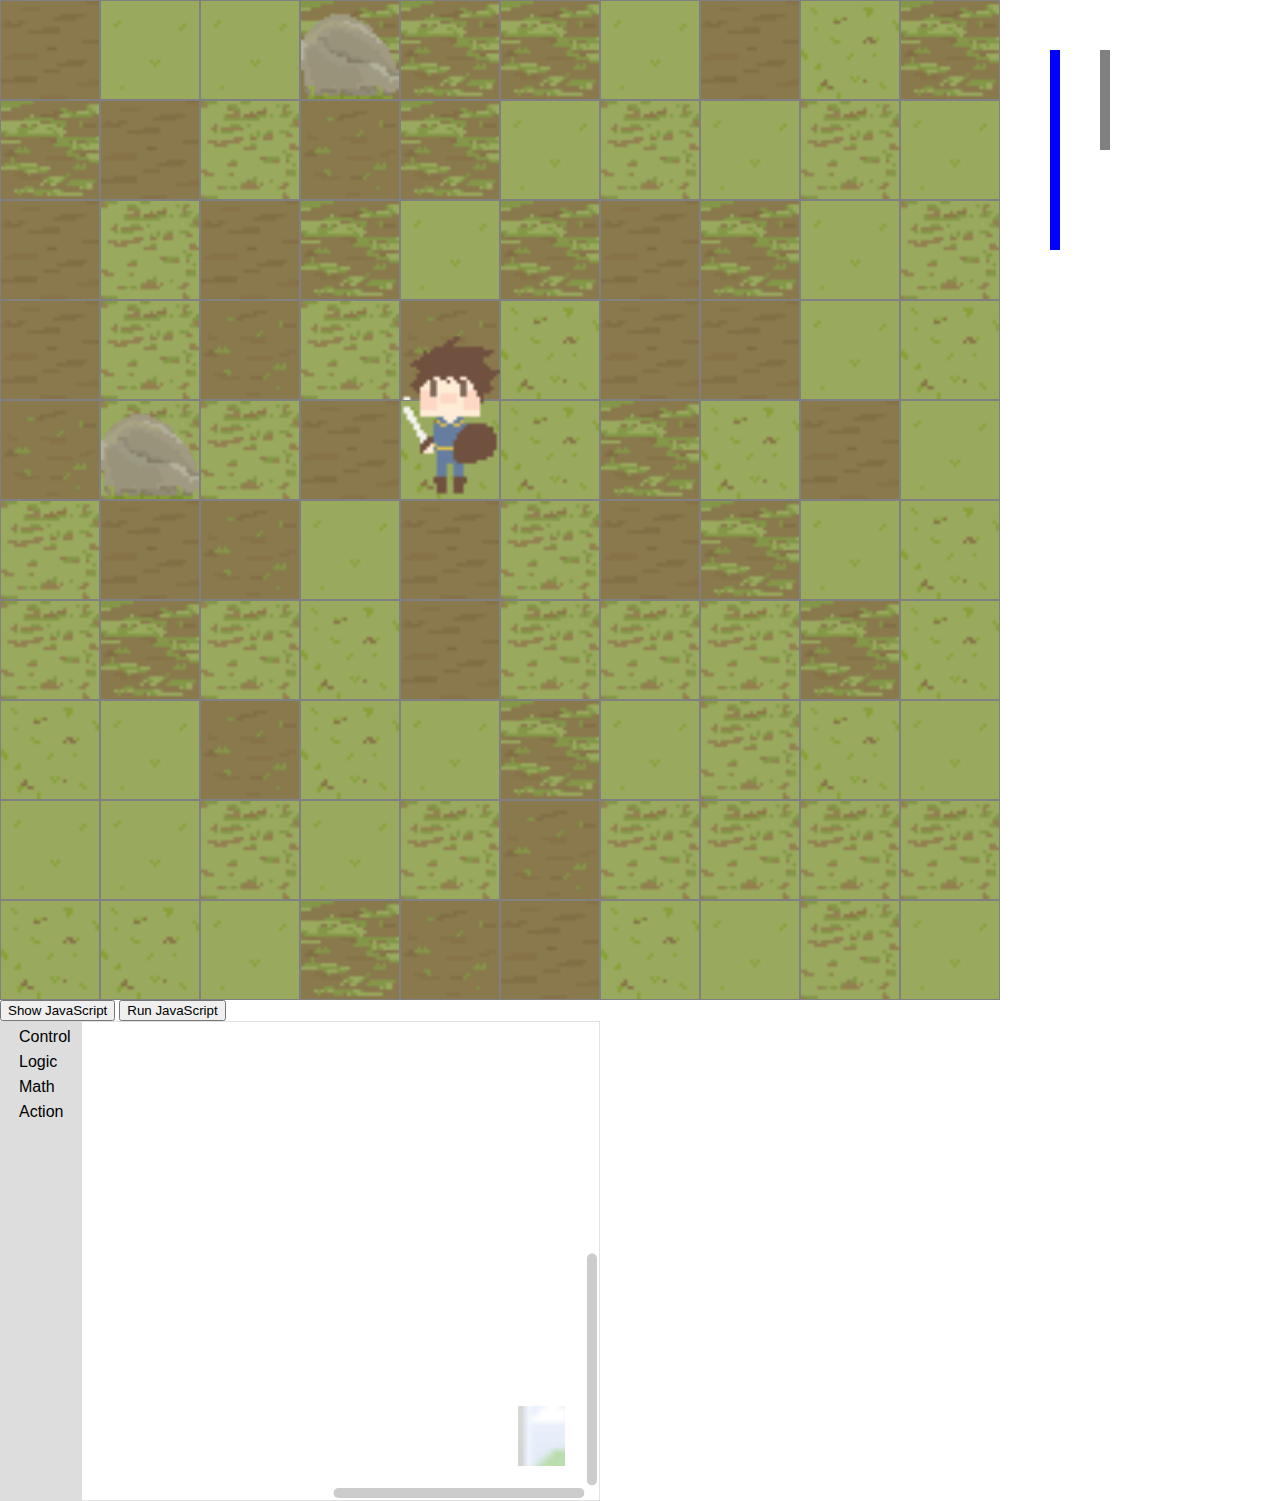
==== GCGJ/index.html @ 79aff371 "no message" ====
<!DOCTYPE html>
<html lang="en">

<head>
    <meta charset="UTF-8">
    <meta name="viewport" content="width=device-width, initial-scale=1.0">
    <meta http-equiv="X-UA-Compatible" content="ie=edge">
    <title>遊戲</title>
    <script src="blockly/blockly_compressed.js"></script>
    <script src="blockly/blocks_compressed.js"></script>
    <script src="blockly/msg/js/zh-hant.js"></script>
    <script src="blockly/javascript_compressed.js"></script>
    <link rel="stylesheet" href="style.css">
    <embed id=music src="Half_Bit.mp3" autostart="true" hidden="true" loop="1" volume="100" width="230" height=45></embed>
    <!-- <audio src="Half_Bit.mp3" autoplay="autoplay" controls="controls" loop="loop"></audio> -->

</head>
<script src="game/main.js"></script>
<script src="game/block.js"></script>

<script src="https://code.jquery.com/jquery-3.3.1.min.js" integrity="sha256-FgpCb/KJQlLNfOu91ta32o/NMZxltwRo8QtmkMRdAu8=" crossorigin="anonymous"></script>
<script src="function.js"></script>


<body>

    <div class="map">
        <div class="bg"></div>
        <div class="bar"></div>
        <div class="stonebar"></div>
        <!-- <div class="player">OAO</div>
        <div class="btn">click</div> -->
        <img class="player" id="player_s1" src="./image/player/gcgj_player_s1.png" />
        <img class="player" id="player_s2" src="./image/player/gcgj_player_s2-0.png" />

    </div>

    <p>
        <button onclick="showCode()">Show JavaScript</button>
        <button onclick="runCode()">Run JavaScript</button>
    </p>

    <xml id="toolbox" style="display: none">
        <category name="Control">
            <block type="controls_if"></block>
            <block type="controls_whileUntil"></block>
            <block type="controls_for">
        </category>
        <category name="Logic">
            <block type="logic_compare"></block>
            <block type="logic_operation"></block>
            <block type="logic_boolean"></block>
        </category>
        <category name="Math">
            <block type="math_number">
                <field name="NUM">42</field>
            </block>
            </block>

            <block type="math_arithmetic">
                <field name="OP">ADD</field>
                <value name="A">
                    <shadow type="math_number">
                        <field name="NUM">1</field>
                    </shadow>
                </value>
                <value name="B">
                    <shadow type="math_number">
                        <field name="NUM">1</field>
                    </shadow>
                </value>
            </block>
        </category>
        <category name="Action">
            <block type="moveUp"></block>
            <block type="moveDown"></block>
            <block type="moveRight"></block>
            <block type="moveLeft"></block>
            <block type="mine"></block>
        </category>
    </xml>
    <div id="blocklyDiv" style="height: 480px; width: 600px;"></div>

    <script>
        var workspace = Blockly.inject('blocklyDiv', {
            toolbox: document.getElementById('toolbox')
        });

        function showCode() {
            // Generate JavaScript code and display it.
            Blockly.JavaScript.INFINITE_LOOP_TRAP = null;
            var code = Blockly.JavaScript.workspaceToCode(workspace);
            alert(code);
        }

        function runCode() {
            window.LoopTrap = 1000;
            Blockly.JavaScript.INFINITE_LOOP_TRAP =
                'if (--window.LoopTrap == 0) throw "Infinite loop.";\n';
            var code = Blockly.JavaScript.workspaceToCode(workspace);
            Blockly.JavaScript.INFINITE_LOOP_TRAP = null;
            try {
                eval(code);
            } catch (e) {
                alert(e);
            }
        }
    </script>
</body>

</html>
---- GCGJ/style.css ----
* {
    box-sizing: border-box;
    margin: 0px;
}

.map {
    height: 1000px;
    width: 1000px;
    background-color: rgba(0, 0, 0, 0.3);
}

.bg {
    width: 1000px;
    height: 1000px;
    display: flex;
    flex-wrap: wrap;
    position: absolute;
    top: 0px;
    left: 0px;
}

.grid {
    width: 100px;
    height: 100px;
    border: 1px solid black;
}


/* .btn{
    transition: 1s;
    position: absolute;
    width: 50px;
    height: 50px;
    background-color: blue;
    left: 100px;
    top: 100px;
    
  } */

.grass {
    position: absolute;
    width: 100px;
    height: 100px;
    border: 1px solid gray;
}

.rock {
    position: absolute;
    width: 100px;
    height: 100px;
    border: 1px solid gray;
}

.bar {
    position: absolute;
    width: 10px;
    height: 200px;
    background-color: blue;
    left: 1050px;
    top: 50px;
}

.stonebar {
    position: absolute;
    width: 10px;
    height: 100px;
    background-color: gray;
    left: 1100px;
    top: 50px;
}

#player_s1 {
    /* transition: 1s; */
    position: absolute;
    width: 100px;
    height: 100px;
    left: 400px;
    top: 400px;
    z-index: 3;
}

#player_s2 {
    /* transition: 1s; */
    position: absolute;
    width: 100px;
    height: 100px;
    left: 400px;
    top: 300px;
    z-index: 3;
}

#music {
    position: absolute;
    z-index: 0;
}
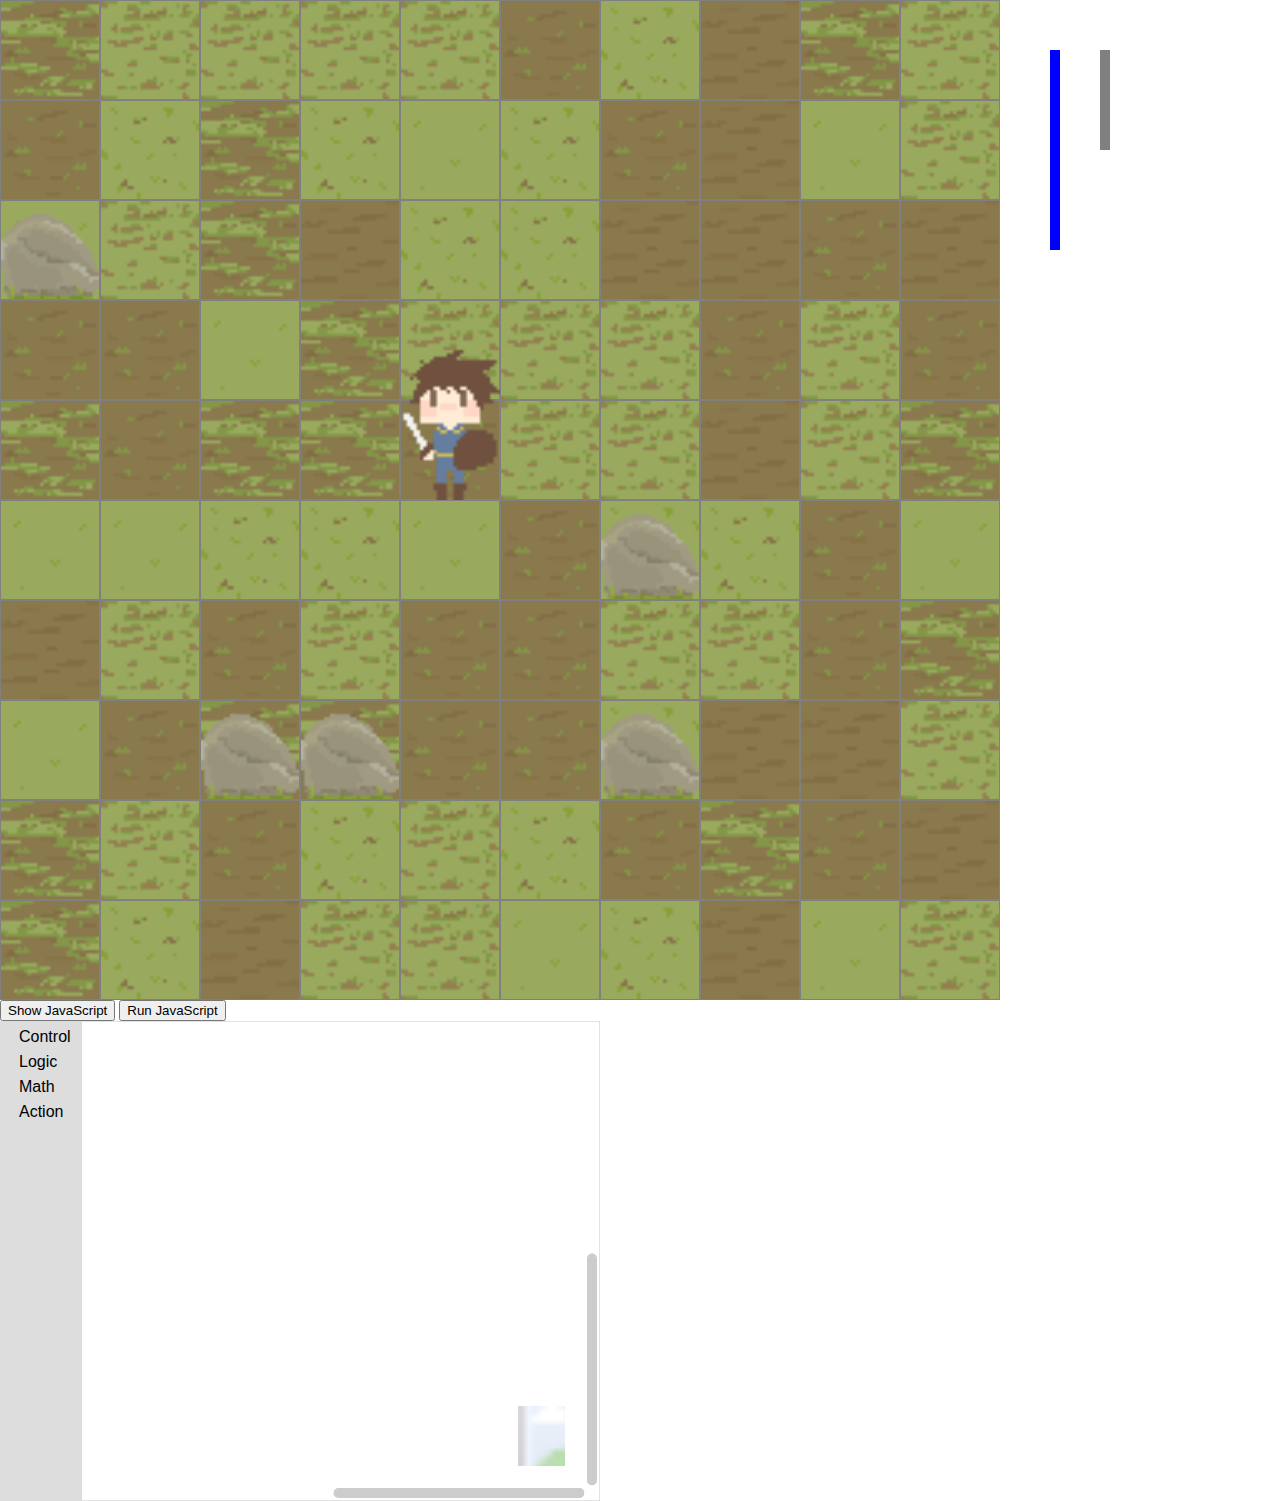
==== commit 89137cad: "Merge commit '393abde089c58b09290a73c1e019110a451e35e1' into wayne" ====
--- a/GCGJ/index.html
+++ b/GCGJ/index.html
@@ -11,7 +11,7 @@
     <script src="blockly/msg/js/zh-hant.js"></script>
     <script src="blockly/javascript_compressed.js"></script>
     <link rel="stylesheet" href="style.css">
-    <embed id=music src="Half_Bit.mp3" autostart="true" hidden="true" loop="1" volume="100" width="230" height=45></embed>
+    <embed id = music src="Half_Bit.mp3" autostart="true" hidden="true" loop="1" volume="100" width="230" height=45></embed>
     <!-- <audio src="Half_Bit.mp3" autoplay="autoplay" controls="controls" loop="loop"></audio> -->
 
 </head>
@@ -26,12 +26,13 @@
 
     <div class="map">
         <div class="bg"></div>
+        <!-- <div class="player">OAO</div>
+        <div class="btn">click</div> -->
+        <img class="player" id="player_m" src="./image/player/gcgj_player_front0.png"/>
+        
+        <!-- <div class="player">OAO</div> -->
         <div class="bar"></div>
         <div class="stonebar"></div>
-        <!-- <div class="player">OAO</div>
-        <div class="btn">click</div> -->
-        <img class="player" id="player_s1" src="./image/player/gcgj_player_s1.png" />
-        <img class="player" id="player_s2" src="./image/player/gcgj_player_s2-0.png" />
 
     </div>
 
--- a/GCGJ/style.css
+++ b/GCGJ/style.css
@@ -22,11 +22,21 @@
 .grid {
     width: 100px;
     height: 100px;
-    border: 1px solid black;
-}
+    border: 1px solid grey;
+  }
+
+  .player{
+    /* transition: 1s; */
+    position: absolute;
+    width: 100px;
+    height: 200px;
+    left: 400px;
+    top: 300px;
+    z-index: 3;
+  }
 
 
-/* .btn{
+.btn {
     transition: 1s;
     position: absolute;
     width: 50px;
@@ -34,14 +44,15 @@
     background-color: blue;
     left: 100px;
     top: 100px;
-    
-  } */
+ 
+  } 
 
 .grass {
     position: absolute;
     width: 100px;
     height: 100px;
     border: 1px solid gray;
+    z-index: 2;
 }
 
 .rock {
@@ -49,7 +60,24 @@
     width: 100px;
     height: 100px;
     border: 1px solid gray;
-}
+    z-index: 2;
+  }
+
+  /* #player_m{ */
+    /* transition: 1s; */
+    /* position: absolute;
+    width: 100px;
+    height: 200px;
+    left: 400px;
+    top: 300px;
+    z-index: 3;
+  } */
+
+  #music{
+    position: absolute;
+    z-index: 0;
+  }
+
 
 .bar {
     position: absolute;
@@ -68,28 +96,3 @@
     left: 1100px;
     top: 50px;
 }
-
-#player_s1 {
-    /* transition: 1s; */
-    position: absolute;
-    width: 100px;
-    height: 100px;
-    left: 400px;
-    top: 400px;
-    z-index: 3;
-}
-
-#player_s2 {
-    /* transition: 1s; */
-    position: absolute;
-    width: 100px;
-    height: 100px;
-    left: 400px;
-    top: 300px;
-    z-index: 3;
-}
-
-#music {
-    position: absolute;
-    z-index: 0;
-}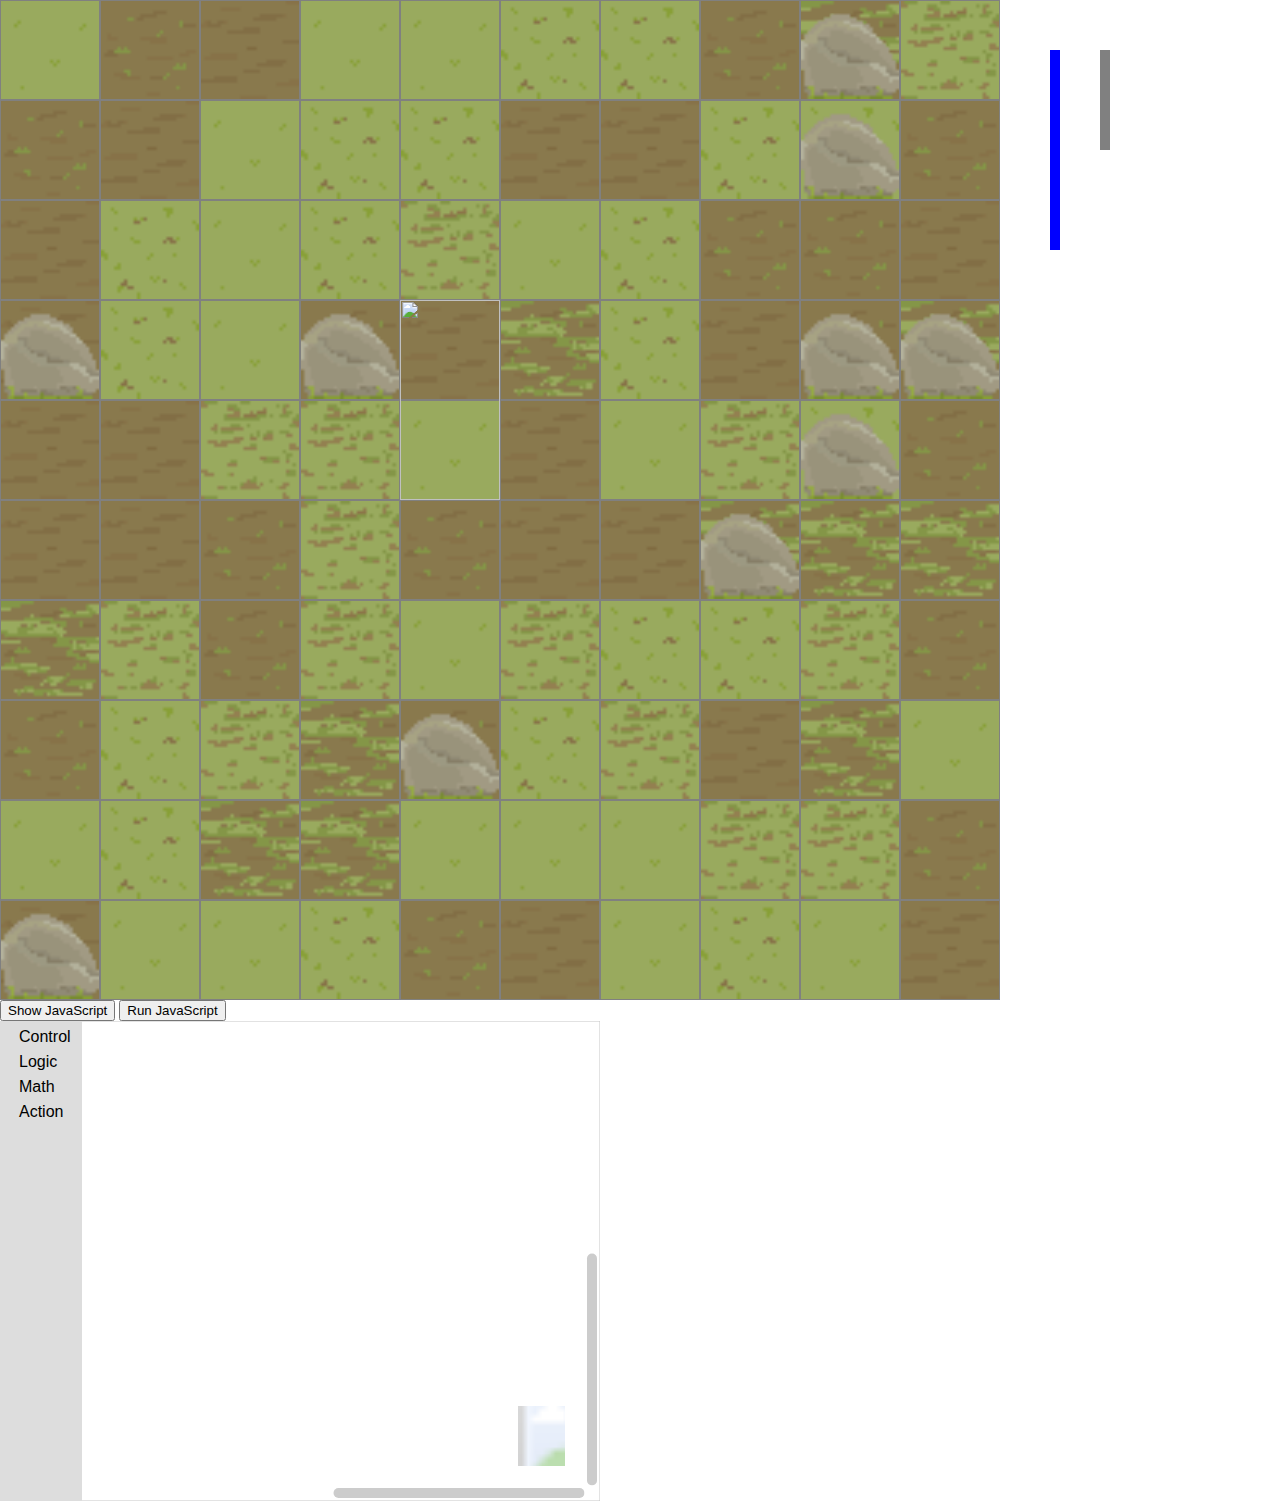
==== commit 50f6321c: "no message" ====
--- a/GCGJ/index.html
+++ b/GCGJ/index.html
@@ -11,7 +11,7 @@
     <script src="blockly/msg/js/zh-hant.js"></script>
     <script src="blockly/javascript_compressed.js"></script>
     <link rel="stylesheet" href="style.css">
-    <embed id = music src="Half_Bit.mp3" autostart="true" hidden="true" loop="1" volume="100" width="230" height=45></embed>
+    <embed id=music src="Half_Bit.mp3" autostart="true" hidden="true" loop="1" volume="100" width="230" height=45></embed>
     <!-- <audio src="Half_Bit.mp3" autoplay="autoplay" controls="controls" loop="loop"></audio> -->
 
 </head>
@@ -26,13 +26,12 @@
 
     <div class="map">
         <div class="bg"></div>
+        <div class="bar"></div>
+        <div class="stonebar"></div>
         <!-- <div class="player">OAO</div>
         <div class="btn">click</div> -->
-        <img class="player" id="player_m" src="./image/player/gcgj_player_front0.png"/>
-        
-        <!-- <div class="player">OAO</div> -->
-        <div class="bar"></div>
-        <div class="stonebar"></div>
+        <img class="player" id="player_s1" src="./image/player/gcgj_player_s1.png" />
+        <img class="player" id="player_s2" src="./image/player/gcgj_player_s2-0.png" />
 
     </div>
 
@@ -45,7 +44,7 @@
         <category name="Control">
             <block type="controls_if"></block>
             <block type="controls_whileUntil"></block>
-            <block type="controls_for">
+            <block type="controls_repeat">
         </category>
         <category name="Logic">
             <block type="logic_compare"></block>
@@ -95,13 +94,14 @@
         }
 
         function runCode() {
-            window.LoopTrap = 1000;
+            window.LoopTrap = 1000000;
             Blockly.JavaScript.INFINITE_LOOP_TRAP =
                 'if (--window.LoopTrap == 0) throw "Infinite loop.";\n';
             var code = Blockly.JavaScript.workspaceToCode(workspace);
             Blockly.JavaScript.INFINITE_LOOP_TRAP = null;
             try {
                 eval(code);
+                doTask();
             } catch (e) {
                 alert(e);
             }
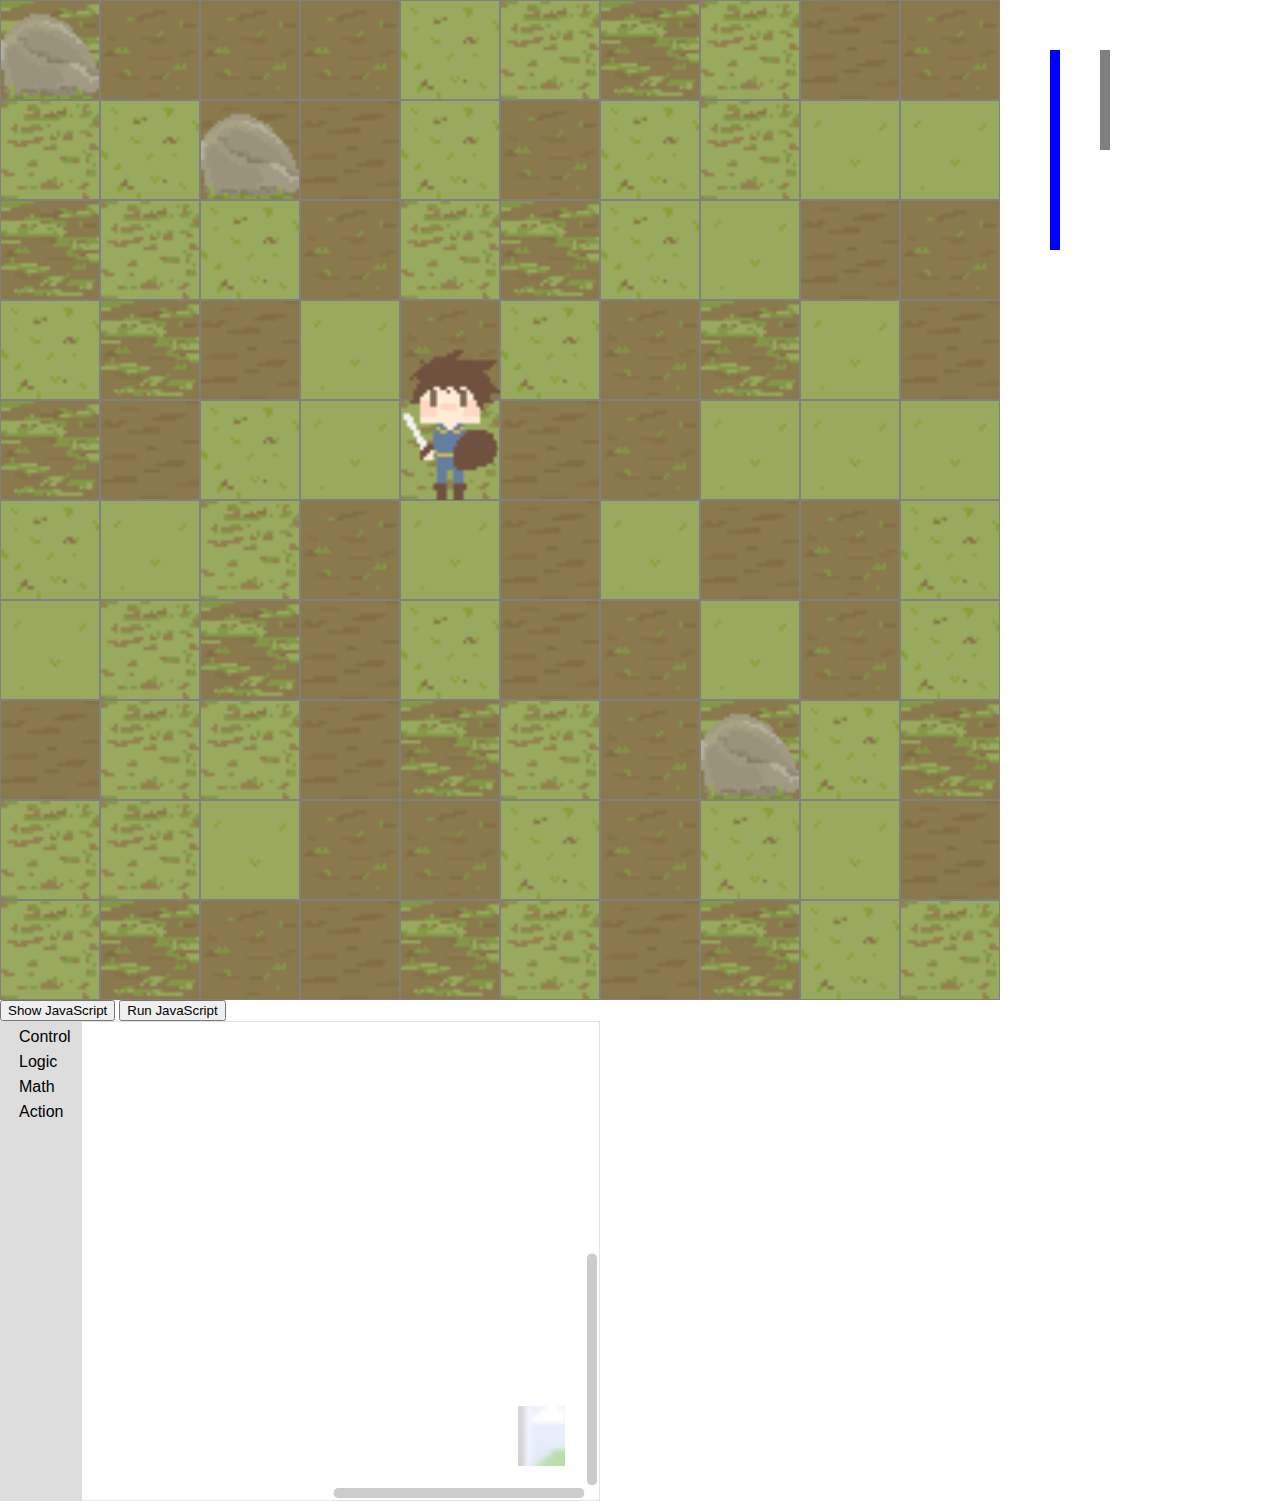
==== commit 44b9c92a: "Merge branch 'wayne' of https://github.com/skps2010/GCGJ2018" ====
--- a/GCGJ/index.html
+++ b/GCGJ/index.html
@@ -11,7 +11,7 @@
     <script src="blockly/msg/js/zh-hant.js"></script>
     <script src="blockly/javascript_compressed.js"></script>
     <link rel="stylesheet" href="style.css">
-    <embed id=music src="Half_Bit.mp3" autostart="true" hidden="true" loop="1" volume="100" width="230" height=45></embed>
+    <embed id=music src="Half_Bit.mp3" autostart="true" hidden="true" loop="0" volume="100" width="230" height=45></embed>
     <!-- <audio src="Half_Bit.mp3" autoplay="autoplay" controls="controls" loop="loop"></audio> -->
 
 </head>
@@ -26,12 +26,13 @@
 
     <div class="map">
         <div class="bg"></div>
+        <!-- <div class="player">OAO</div>
+        <div class="btn">click</div> -->
+        <img class="player" id="player_m" src="./image/player/gcgj_player_front0.png" />
+
+        <!-- <div class="player">OAO</div> -->
         <div class="bar"></div>
         <div class="stonebar"></div>
-        <!-- <div class="player">OAO</div>
-        <div class="btn">click</div> -->
-        <img class="player" id="player_s1" src="./image/player/gcgj_player_s1.png" />
-        <img class="player" id="player_s2" src="./image/player/gcgj_player_s2-0.png" />
 
     </div>
 
--- a/GCGJ/style.css
+++ b/GCGJ/style.css
@@ -23,9 +23,9 @@
     width: 100px;
     height: 100px;
     border: 1px solid grey;
-  }
+}
 
-  .player{
+.player {
     /* transition: 1s; */
     position: absolute;
     width: 100px;
@@ -33,8 +33,7 @@
     left: 400px;
     top: 300px;
     z-index: 3;
-  }
-
+}
 
 .btn {
     transition: 1s;
@@ -44,8 +43,7 @@
     background-color: blue;
     left: 100px;
     top: 100px;
- 
-  } 
+}
 
 .grass {
     position: absolute;
@@ -61,11 +59,16 @@
     height: 100px;
     border: 1px solid gray;
     z-index: 2;
-  }
+}
 
-  /* #player_m{ */
-    /* transition: 1s; */
-    /* position: absolute;
+
+/* #player_m{ */
+
+
+/* transition: 1s; */
+
+
+/* position: absolute;
     width: 100px;
     height: 200px;
     left: 400px;
@@ -73,11 +76,10 @@
     z-index: 3;
   } */
 
-  #music{
+#music {
     position: absolute;
     z-index: 0;
-  }
-
+}
 
 .bar {
     position: absolute;
@@ -95,4 +97,4 @@
     background-color: gray;
     left: 1100px;
     top: 50px;
-}
+}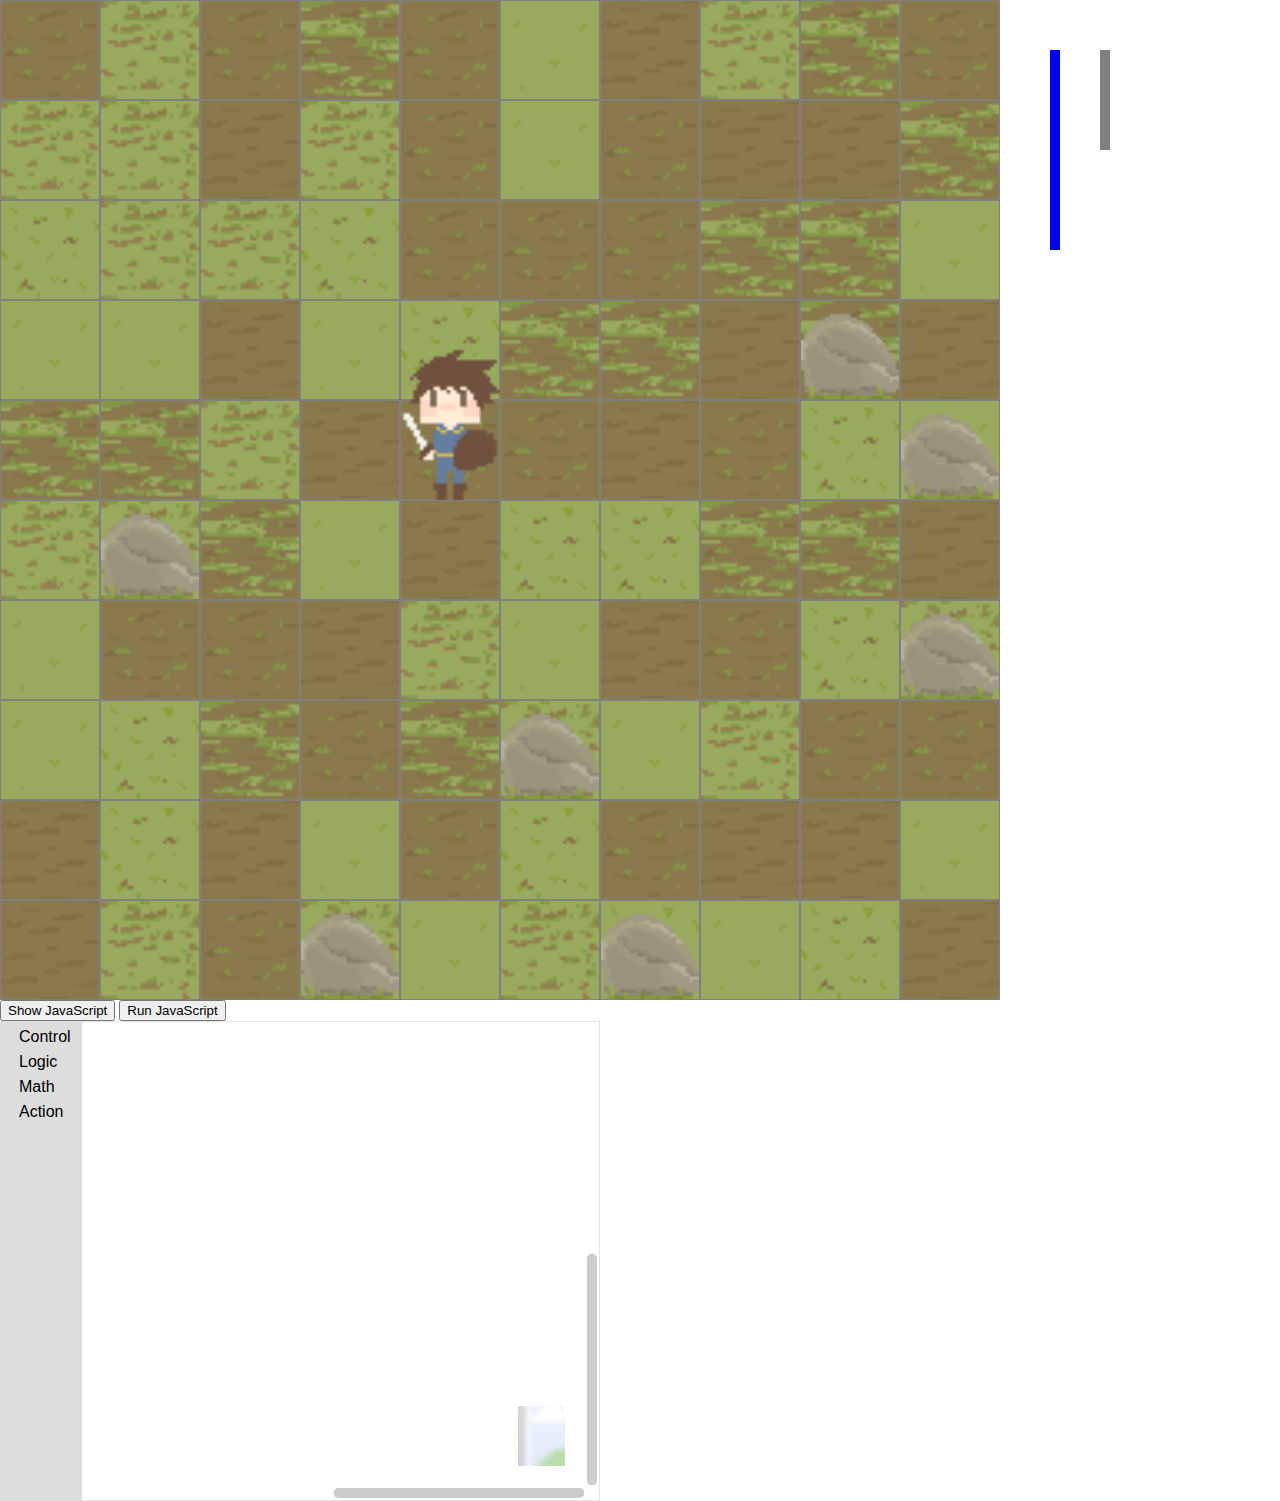
==== commit 924f2db9: "no message" ====
--- a/GCGJ/index.html
+++ b/GCGJ/index.html
@@ -11,7 +11,7 @@
     <script src="blockly/msg/js/zh-hant.js"></script>
     <script src="blockly/javascript_compressed.js"></script>
     <link rel="stylesheet" href="style.css">
-    <embed id=music src="Half_Bit.mp3" autostart="true" hidden="true" loop="0" volume="100" width="230" height=45></embed>
+    <embed id = music src="Half_Bit.mp3" autostart="true" hidden="true" loop="0" volume="100" width="230" height=45></embed>
     <!-- <audio src="Half_Bit.mp3" autoplay="autoplay" controls="controls" loop="loop"></audio> -->
 
 </head>
@@ -28,8 +28,8 @@
         <div class="bg"></div>
         <!-- <div class="player">OAO</div>
         <div class="btn">click</div> -->
-        <img class="player" id="player_m" src="./image/player/gcgj_player_front0.png" />
-
+        <img class="player" src="./image/player/gcgj_player_front0.png"/>
+        
         <!-- <div class="player">OAO</div> -->
         <div class="bar"></div>
         <div class="stonebar"></div>
@@ -45,7 +45,7 @@
         <category name="Control">
             <block type="controls_if"></block>
             <block type="controls_whileUntil"></block>
-            <block type="controls_repeat">
+            <block type="controls_for">
         </category>
         <category name="Logic">
             <block type="logic_compare"></block>
@@ -95,14 +95,13 @@
         }
 
         function runCode() {
-            window.LoopTrap = 1000000;
+            window.LoopTrap = 1000;
             Blockly.JavaScript.INFINITE_LOOP_TRAP =
                 'if (--window.LoopTrap == 0) throw "Infinite loop.";\n';
             var code = Blockly.JavaScript.workspaceToCode(workspace);
             Blockly.JavaScript.INFINITE_LOOP_TRAP = null;
             try {
                 eval(code);
-                doTask();
             } catch (e) {
                 alert(e);
             }
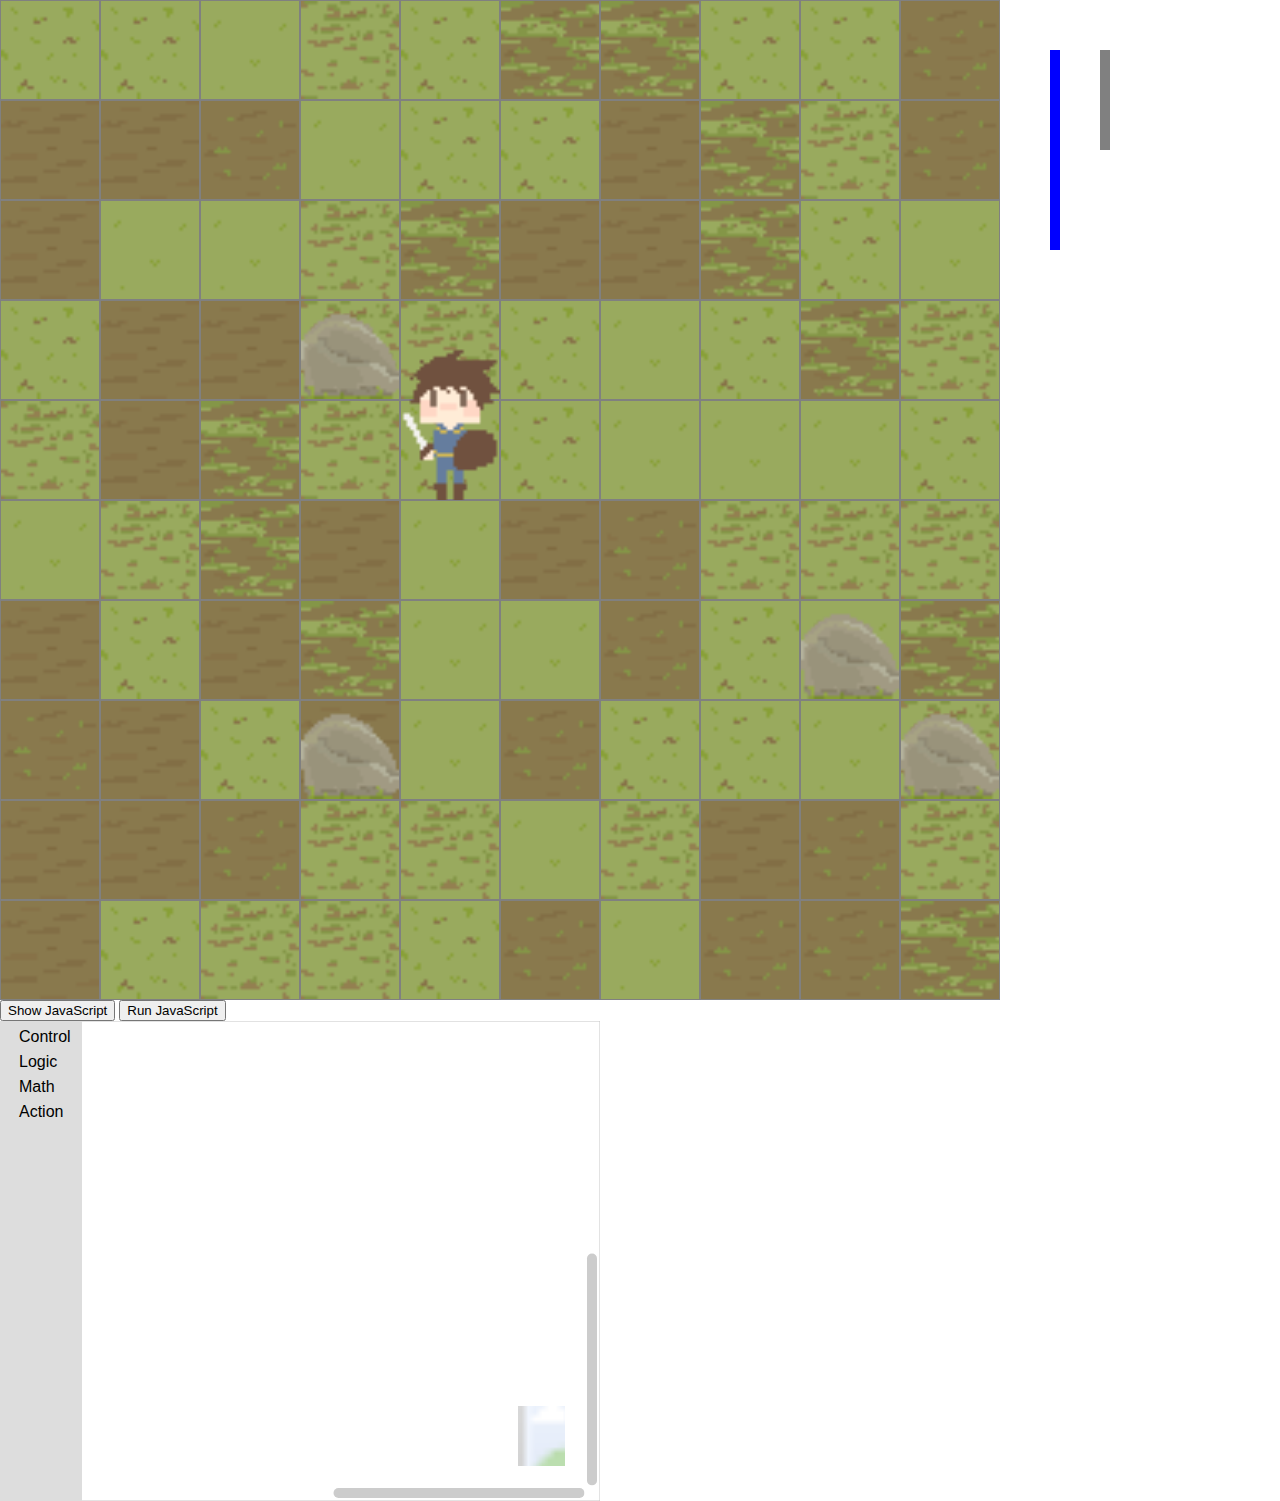
==== commit a8113d58: "Merge branch 'master' of https://github.com/skps2010/GCGJ2018 into wayne" ====
--- a/GCGJ/index.html
+++ b/GCGJ/index.html
@@ -11,7 +11,7 @@
     <script src="blockly/msg/js/zh-hant.js"></script>
     <script src="blockly/javascript_compressed.js"></script>
     <link rel="stylesheet" href="style.css">
-    <embed id = music src="Half_Bit.mp3" autostart="true" hidden="true" loop="0" volume="100" width="230" height=45></embed>
+    <embed id=music src="Half_Bit.mp3" autostart="true" hidden="true" loop="0" volume="100" width="230" height=45></embed>
     <!-- <audio src="Half_Bit.mp3" autoplay="autoplay" controls="controls" loop="loop"></audio> -->
 
 </head>
@@ -28,8 +28,8 @@
         <div class="bg"></div>
         <!-- <div class="player">OAO</div>
         <div class="btn">click</div> -->
-        <img class="player" src="./image/player/gcgj_player_front0.png"/>
-        
+        <img class="player" id="player_m" src="./image/player/gcgj_player_front0.png" />
+
         <!-- <div class="player">OAO</div> -->
         <div class="bar"></div>
         <div class="stonebar"></div>
@@ -45,7 +45,7 @@
         <category name="Control">
             <block type="controls_if"></block>
             <block type="controls_whileUntil"></block>
-            <block type="controls_for">
+            <block type="controls_repeat">
         </category>
         <category name="Logic">
             <block type="logic_compare"></block>
@@ -95,13 +95,14 @@
         }
 
         function runCode() {
-            window.LoopTrap = 1000;
+            window.LoopTrap = 1000000;
             Blockly.JavaScript.INFINITE_LOOP_TRAP =
                 'if (--window.LoopTrap == 0) throw "Infinite loop.";\n';
             var code = Blockly.JavaScript.workspaceToCode(workspace);
             Blockly.JavaScript.INFINITE_LOOP_TRAP = null;
             try {
                 eval(code);
+                doTask();
             } catch (e) {
                 alert(e);
             }
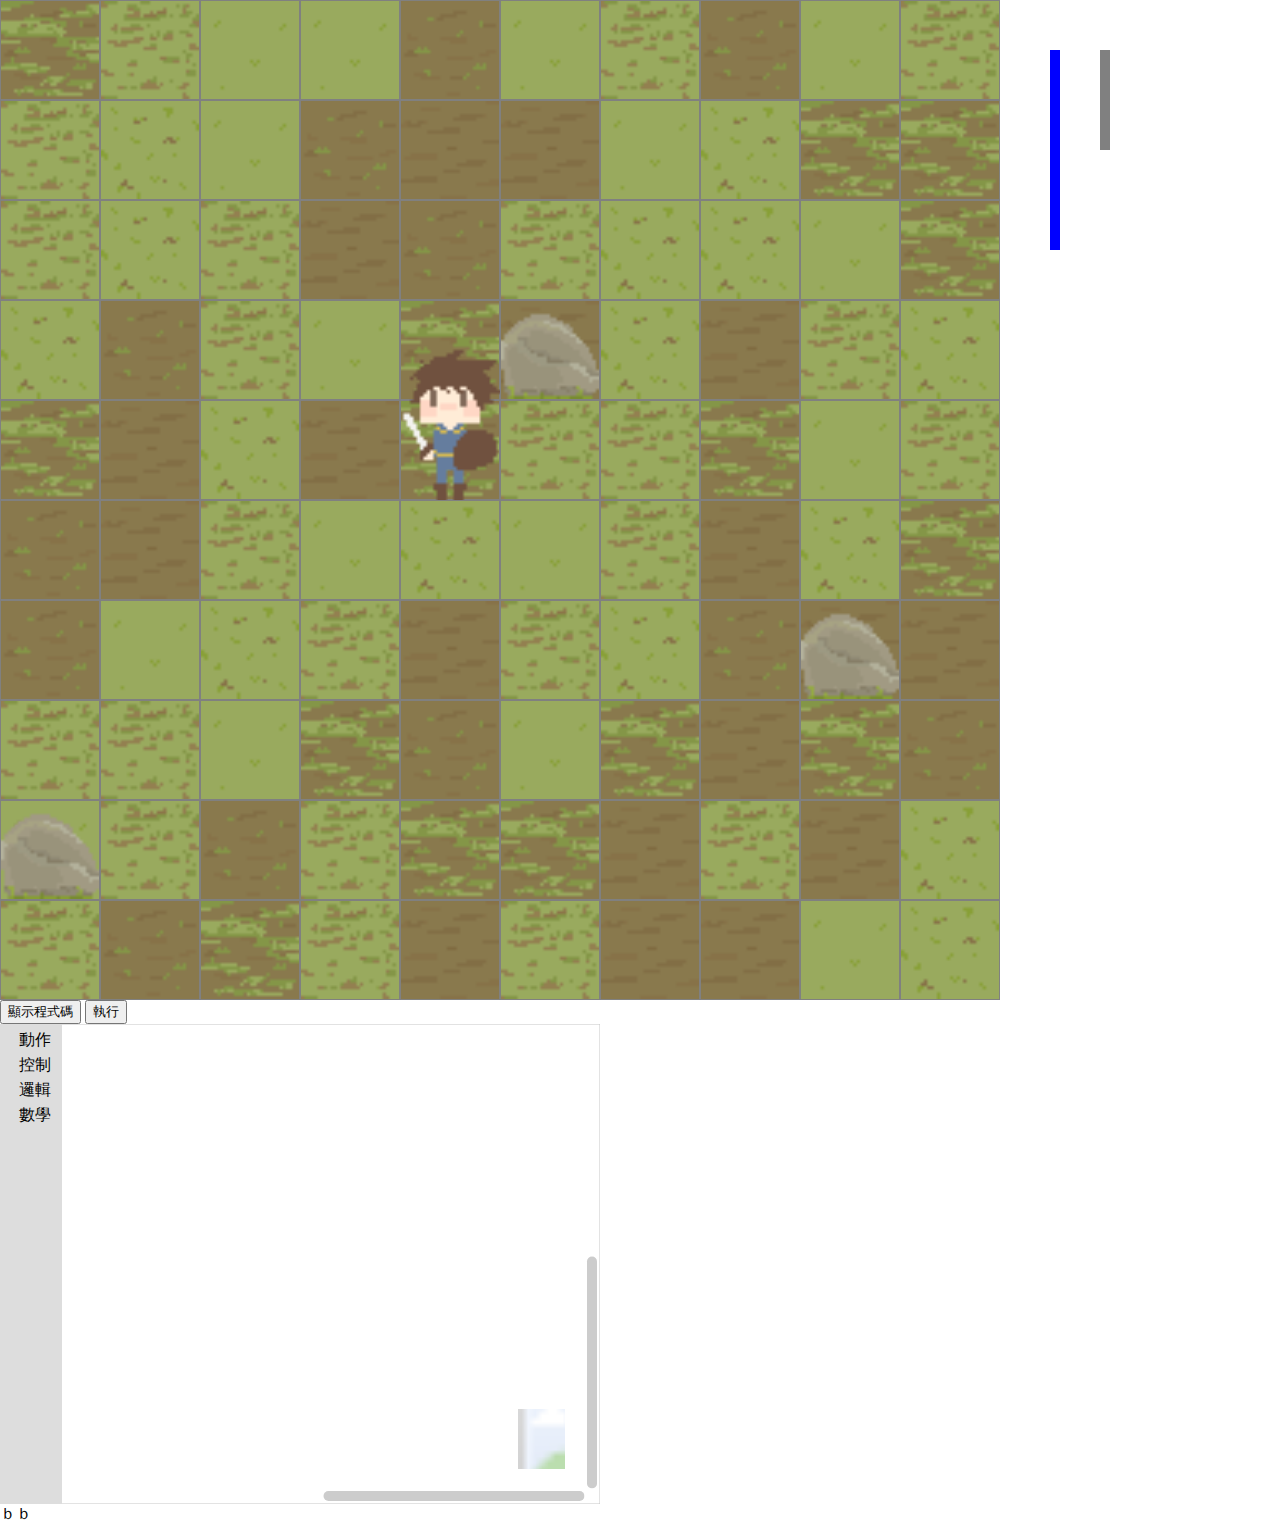
==== commit 9601ace0: "no message" ====
--- a/GCGJ/index.html
+++ b/GCGJ/index.html
@@ -37,22 +37,29 @@
     </div>
 
     <p>
-        <button onclick="showCode()">Show JavaScript</button>
-        <button onclick="runCode()">Run JavaScript</button>
+        <button onclick="showCode()">顯示程式碼</button>
+        <button onclick="runCode()">執行</button>
     </p>
 
     <xml id="toolbox" style="display: none">
-        <category name="Control">
+        <category name="動作">
+            <block type="moveUp"></block>
+            <block type="moveDown"></block>
+            <block type="moveRight"></block>
+            <block type="moveLeft"></block>
+            <block type="mine"></block>
+        </category>
+        <category name="控制">
             <block type="controls_if"></block>
             <block type="controls_whileUntil"></block>
             <block type="controls_repeat">
         </category>
-        <category name="Logic">
+        <category name="邏輯">
             <block type="logic_compare"></block>
             <block type="logic_operation"></block>
             <block type="logic_boolean"></block>
         </category>
-        <category name="Math">
+        <category name="數學">
             <block type="math_number">
                 <field name="NUM">42</field>
             </block>
@@ -71,13 +78,6 @@
                     </shadow>
                 </value>
             </block>
-        </category>
-        <category name="Action">
-            <block type="moveUp"></block>
-            <block type="moveDown"></block>
-            <block type="moveRight"></block>
-            <block type="moveLeft"></block>
-            <block type="mine"></block>
         </category>
     </xml>
     <div id="blocklyDiv" style="height: 480px; width: 600px;"></div>
@@ -110,4 +110,4 @@
     </script>
 </body>
 
-</html>+</html>ｂｂ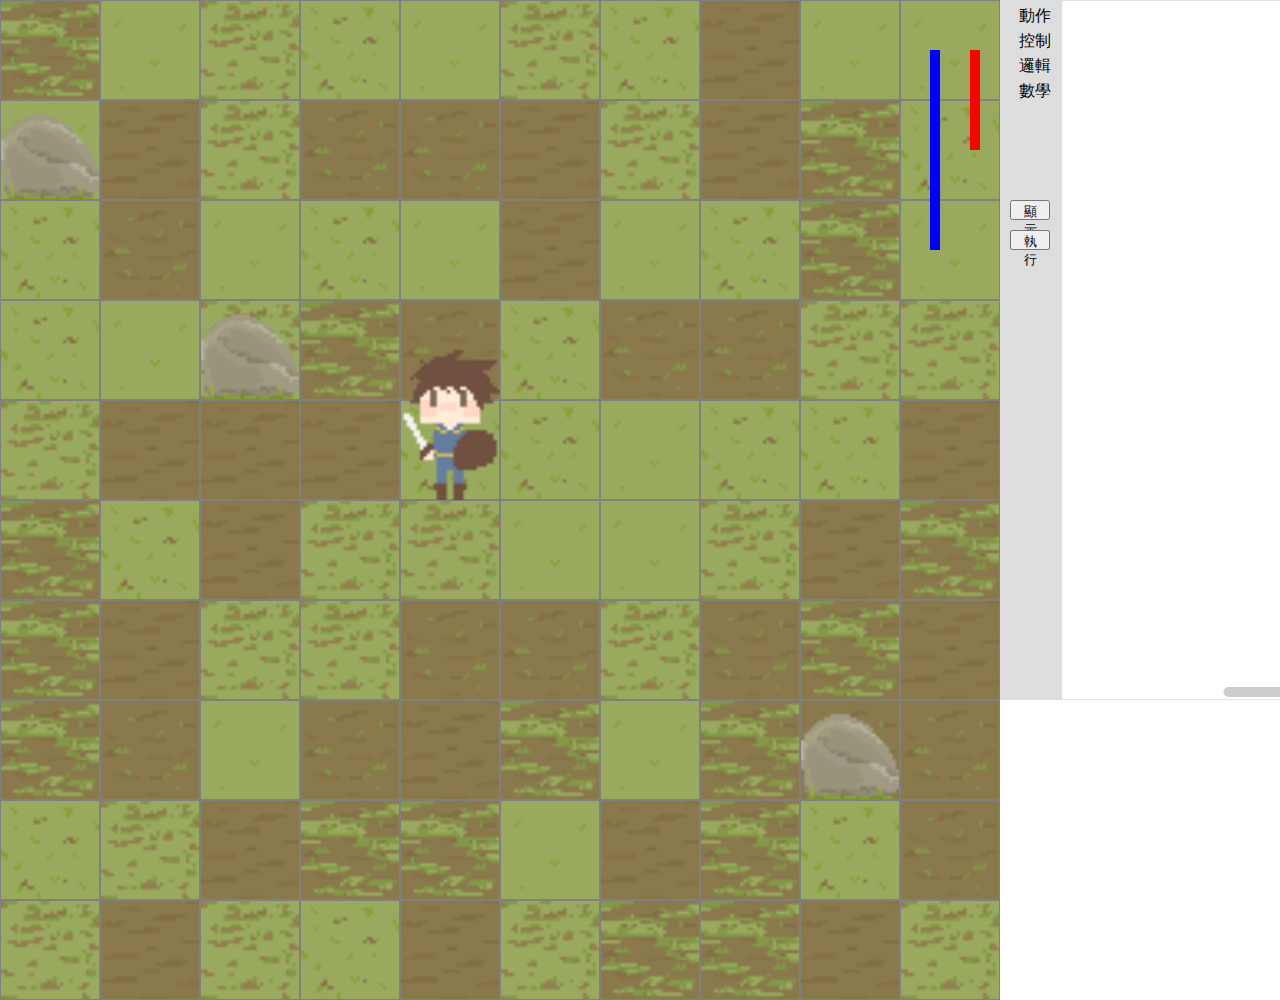
==== commit 60b82623: "no message" ====
--- a/GCGJ/index.html
+++ b/GCGJ/index.html
@@ -37,8 +37,8 @@
     </div>
 
     <p>
-        <button onclick="showCode()">顯示程式碼</button>
-        <button onclick="runCode()">執行</button>
+        <button class="b1" onclick="showCode()">顯示</button>
+        <button class="b2" onclick="runCode()">執行</button>
     </p>
 
     <xml id="toolbox" style="display: none">
@@ -80,7 +80,7 @@
             </block>
         </category>
     </xml>
-    <div id="blocklyDiv" style="height: 480px; width: 600px;"></div>
+    <div id="blocklyDiv"></div>
 
     <script>
         var workspace = Blockly.inject('blocklyDiv', {
@@ -110,4 +110,4 @@
     </script>
 </body>
 
-</html>ｂｂ+</html>--- a/GCGJ/style.css
+++ b/GCGJ/style.css
@@ -86,15 +86,43 @@
     width: 10px;
     height: 200px;
     background-color: blue;
-    left: 1050px;
+    left: 930px;
     top: 50px;
+    z-index: 4;
 }
 
 .stonebar {
     position: absolute;
     width: 10px;
     height: 100px;
-    background-color: gray;
-    left: 1100px;
+    background-color: red;
+    left: 970px;
     top: 50px;
+    z-index: 4;
+}
+
+.b1 {
+    position: absolute;
+    width: 40px;
+    height: 20px;
+    left: 1010px;
+    top: 200px;
+    z-index: 999;
+}
+
+.b2 {
+    position: absolute;
+    width: 40px;
+    height: 20px;
+    left: 1010px;
+    top: 230px;
+    z-index: 999;
+}
+
+#blocklyDiv {
+    position: absolute;
+    width: 400px;
+    height: 700px;
+    left: 1000px;
+    top: 0px;
 }